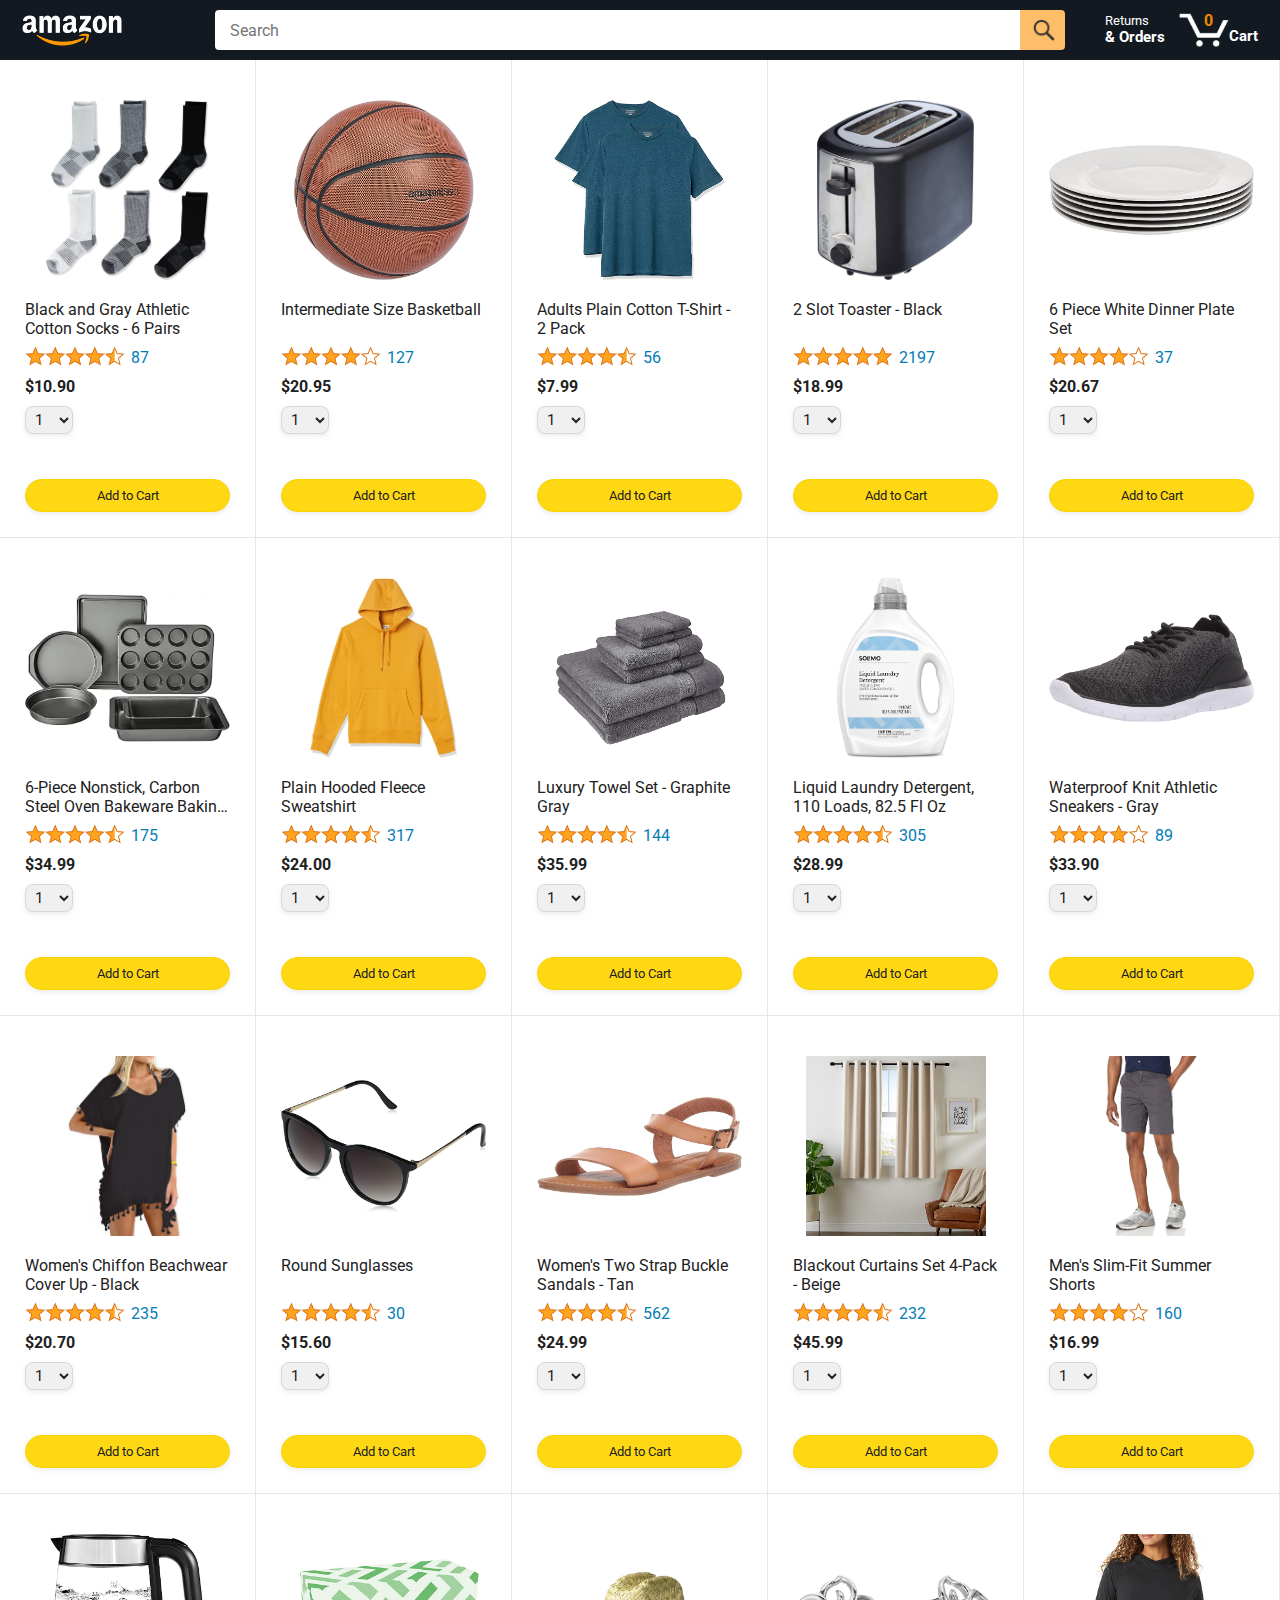
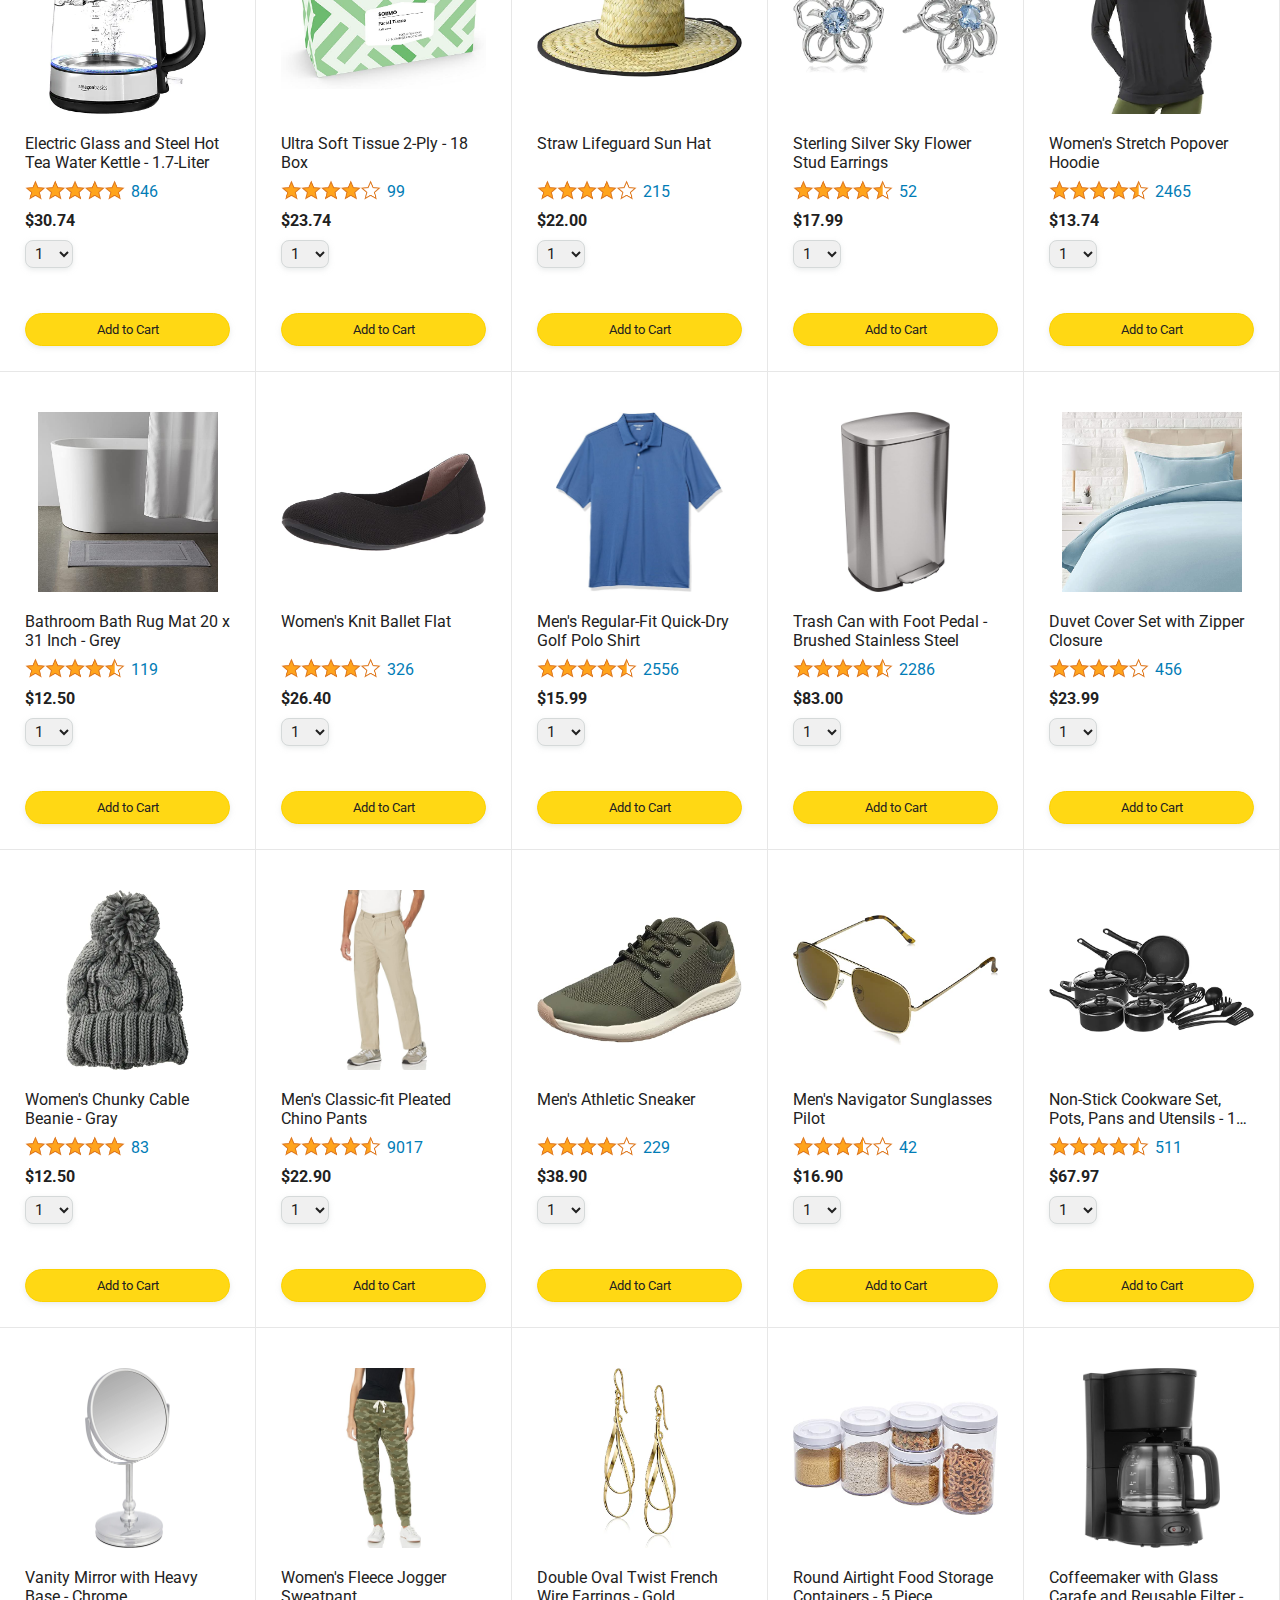
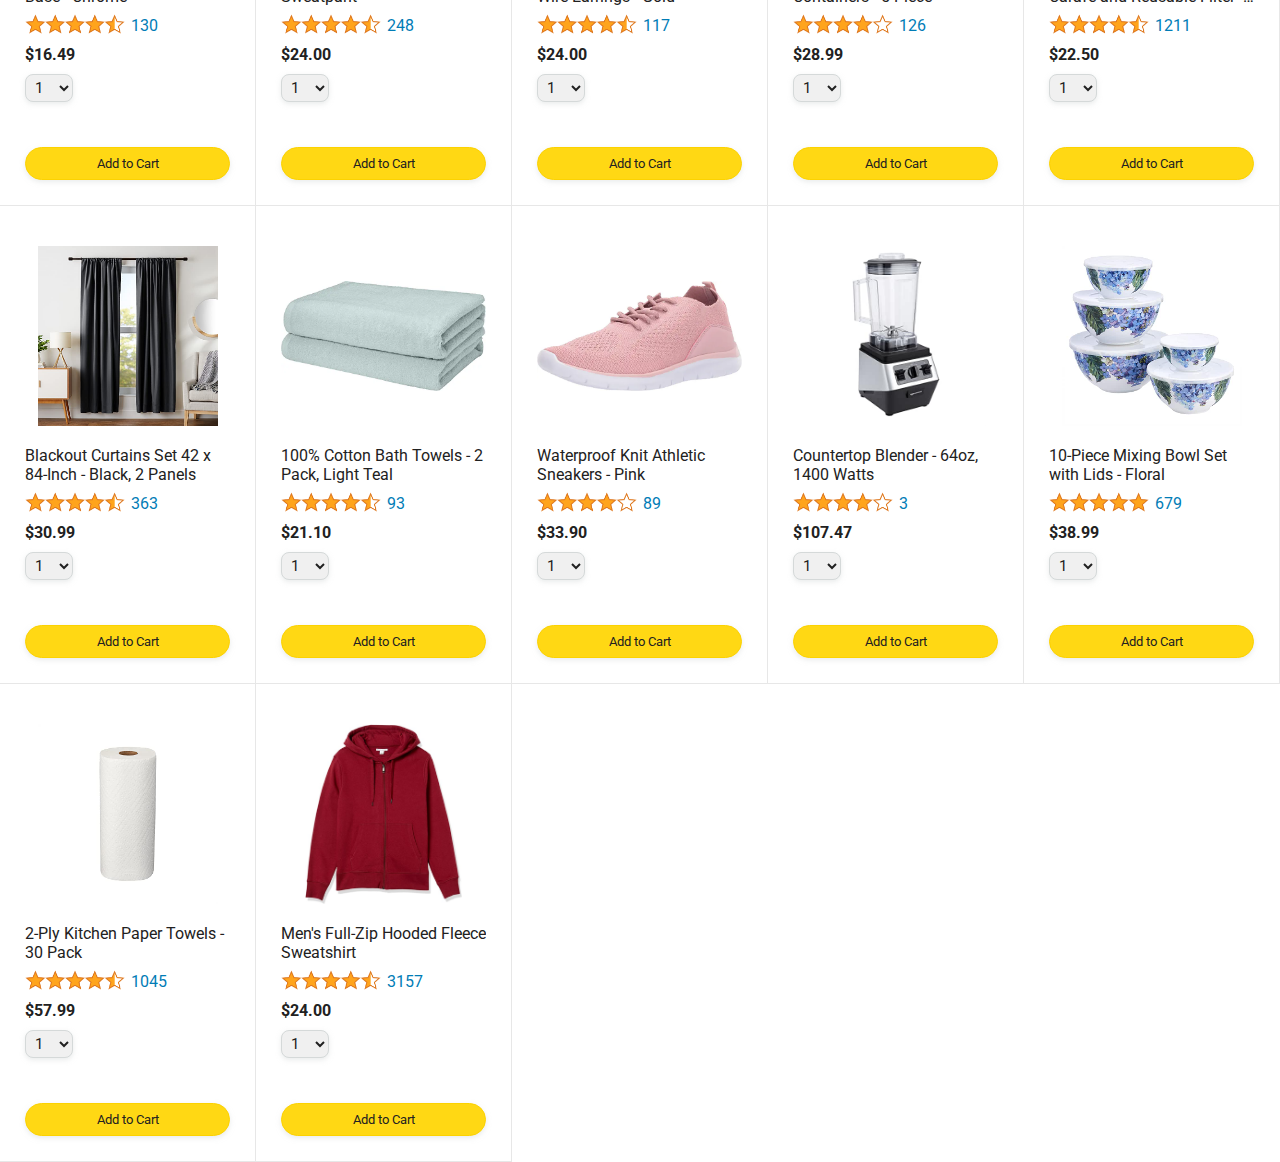
==== index.html @ a7602c5c "changed file name from amazon to index" ====
<!DOCTYPE html>
<html>
  <head>
    <title>Amazon Project</title>

    <!-- This code is needed for responsive design to work.
      (Responsive design = make the website look good on
      smaller screen sizes like a phone or a tablet). -->
    <meta name="viewport" content="width=device-width, initial-scale=1">

    <!-- Load a font called Roboto from Google Fonts. -->
    <link rel="preconnect" href="https://fonts.googleapis.com">
    <link rel="preconnect" href="https://fonts.gstatic.com" crossorigin>
    <link href="https://fonts.googleapis.com/css2?family=Roboto:wght@400;500;700&display=swap" rel="stylesheet">

    <!-- Here are the CSS files for this page. -->
    <link rel="stylesheet" href="styles/shared/general.css">
    <link rel="stylesheet" href="styles/shared/amazon-header.css">
    <link rel="stylesheet" href="styles/pages/amazon.css">
  </head>
  <body>
    <div class="amazon-header">
      <div class="amazon-header-left-section">
        <a href="amazon.html" class="header-link">
          <img class="amazon-logo"
            src="images/amazon-logo-white.png">
          <img class="amazon-mobile-logo"
            src="images/amazon-mobile-logo-white.png">
        </a>
      </div>

      <div class="amazon-header-middle-section">
        <input class="search-bar" type="text" placeholder="Search">

        <button class="search-button">
          <img class="search-icon" src="images/icons/search-icon.png">
        </button>
      </div>

      <div class="amazon-header-right-section">
        <a class="orders-link header-link" href="orders.html">
          <span class="returns-text">Returns</span>
          <span class="orders-text">& Orders</span>
        </a>

        <a class="cart-link header-link" href="checkout.html">
          <img class="cart-icon" src="images/icons/cart-icon.png">
          <div class="cart-quantity js-cart-quantity">0</div>
          <div class="cart-text">Cart</div>
        </a>
      </div>
    </div>
    
    <div class="main">
      <div class="products-grid js-product-grid">
      

       
      </div>
    </div>
    <script src="data/cart.js"></script>
    <script src="data/products.js"></script>
    <script  src="/scripts/amazon.js"></script>
  </body>
</html>
---- styles/shared/general.css ----
body {
  font-family: Roboto, Arial;
  color: rgb(33, 33, 33);
  /* The <body> element has a default margin of 8px
     on all sides. This removes the default margins. */
  margin: 0;
}

/* <p> elements have a default margin on the top
   and bottom. This removes the default margins. */
p {
  margin: 0;
}

button {
  cursor: pointer;
}

select {
  cursor: pointer;
}

input, select, button {
  font-family: Roboto, Arial;
}

.button-primary {
  color: rgb(33, 33, 33);
  background-color: rgb(255, 216, 20);
  border: 1px solid rgb(252, 210, 0);
  border-radius: 8px;
  cursor: pointer;
  box-shadow: 0 2px 5px rgba(213, 217, 217, 0.5);
}

.button-primary:hover {
  background-color: rgb(247, 202, 0);
  border: 1px solid rgb(242, 194, 0);
}

.button-primary:active {
  background: rgb(255, 216, 20);
  border-color: rgb(252, 210, 0);
  box-shadow: none;
}

.button-secondary {
  color: rgb(33, 33, 33);
  background: white;
  border: 1px solid rgb(213, 217, 217);
  border-radius: 8px;
  cursor: pointer;
  box-shadow: 0 2px 5px rgba(213, 217, 217, 0.5);
}

.button-secondary:hover {
  background-color: rgb(247, 250, 250);
}

.button-secondary:active {
  background-color: rgb(237, 253, 255);
  box-shadow: none;
}

/* These styles will limit text to 2 lines. Anything
   beyond 2 lines will be replaced with "..."
   You can find this code by using an A.I. tool or by
   searching in Google.
   https://css-tricks.com/almanac/properties/l/line-clamp/ */
.limit-text-to-2-lines {
  display: -webkit-box;
  -webkit-line-clamp: 2;
  -webkit-box-orient: vertical;
  overflow: hidden;
}

.link-primary {
  color: rgb(1, 124, 182);
  cursor: pointer;
}

.link-primary:hover {
  color: rgb(196, 80, 0);
}

/* Styles for dropdown selectors. */
select {
  color: rgb(33, 33, 33);
  background-color: rgb(240, 240, 240);
  border: 1px solid rgb(213, 217, 217);
  border-radius: 8px;
  padding: 3px 5px;
  font-size: 15px;
  cursor: pointer;
  box-shadow: 0 2px 5px rgba(213, 217, 217, 0.5);
}

select:focus,
input:focus {
  outline: 2px solid rgb(255, 153, 0);
}
---- styles/shared/amazon-header.css ----
.amazon-header {
  background-color: rgb(19, 25, 33);
  color: white;
  padding-left: 15px;
  padding-right: 15px;

  display: flex;
  align-items: center;
  justify-content: space-between;

  position: fixed;
  top: 0;
  left: 0;
  right: 0;
  height: 60px;
}

.amazon-header-left-section {
  width: 180px;
}

@media (max-width: 800px) {
  .amazon-header-left-section {
    width: unset;
  }
}

.header-link {
  display: inline-block;
  padding: 6px;
  border-radius: 2px;
  cursor: pointer;
  text-decoration: none;
  border: 1px solid rgba(0, 0, 0, 0);
}

.header-link:hover {
  border: 1px solid white;
}

.amazon-logo {
  width: 100px;
  margin-top: 5px;
}

.amazon-mobile-logo {
  display: none;
}

@media (max-width: 575px) {
  .amazon-logo {
    display: none;
  }

  .amazon-mobile-logo {
    display: block;
    height: 35px;
    margin-top: 5px;
  }
}

.amazon-header-middle-section {
  flex: 1;
  max-width: 850px;
  margin-left: 10px;
  margin-right: 10px;
  display: flex;
}

.search-bar {
  flex: 1;
  width: 0;
  font-size: 16px;
  height: 38px;
  padding-left: 15px;
  border: none;
  border-top-left-radius: 4px;
  border-bottom-left-radius: 4px;
  border-top-right-radius: 0;
  border-bottom-right-radius: 0;
}

.search-button {
  background-color: rgb(254, 189, 105);
  border: none;
  width: 45px;
  height: 40px;
  border-top-right-radius: 4px;
  border-bottom-right-radius: 4px;
  flex-shrink: 0;
}

.search-icon {
  height: 22px;
  margin-left: 2px;
  margin-top: 3px;
}

.amazon-header-right-section {
  width: 180px;
  flex-shrink: 0;
  display: flex;
  justify-content: end;
}

.orders-link {
  color: white;
}

.returns-text {
  display: block;
  font-size: 13px;
}

.orders-text {
  display: block;
  font-size: 15px;
  font-weight: 700;
}

.cart-link {
  color: white;
  display: flex;
  align-items: center;
  position: relative;
}

.cart-icon {
  width: 50px;
}

.cart-text {
  margin-top: 12px;
  font-size: 15px;
  font-weight: 700;
}

.cart-quantity {
  color: rgb(240, 136, 4);
  font-size: 16px;
  font-weight: 700;

  position: absolute;
  top: 4px;
  left: 22px;
  
  width: 26px;
  text-align: center;
}
---- styles/pages/amazon.css ----
.main {
  margin-top: 60px;
}

.products-grid {
  display: grid;

  /* - In CSS Grid, 1fr means a column will take up the
       remaining space in the grid.
     - If we write 1fr 1fr ... 1fr; 8 times, this will
       divide the grid into 8 columns, each taking up an
       equal amount of the space.
     - repeat(8, 1fr); is a shortcut for repeating "1fr"
       8 times (instead of typing out "1fr" 8 times).
       repeat(...) is a special property that works with
       display: grid; */
  grid-template-columns: repeat(8, 1fr);
}

/* @media is used to create responsive design (making the
   website look good on any screen size). This @media
   means when the screen width is 2000px or less, we
   will divide the grid into 7 columns instead of 8. */
@media (max-width: 2000px) {
  .products-grid {
    grid-template-columns: repeat(7, 1fr);
  }
}

/* This @media means when the screen width is 1600px or
   less, we will divide the grid into 6 columns. */
@media (max-width: 1600px) {
  .products-grid {
    grid-template-columns: repeat(6, 1fr);
  }
}

@media (max-width: 1300px) {
  .products-grid {
    grid-template-columns: repeat(5, 1fr);
  }
}

@media (max-width: 1000px) {
  .products-grid {
    grid-template-columns: repeat(4, 1fr);
  }
}

@media (max-width: 800px) {
  .products-grid {
    grid-template-columns: repeat(3, 1fr);
  }
}

@media (max-width: 575px) {
  .products-grid {
    grid-template-columns: repeat(2, 1fr);
  }
}

@media (max-width: 450px) {
  .products-grid {
    grid-template-columns: 1fr;
  }
}

.product-container {
  padding-top: 40px;
  padding-bottom: 25px;
  padding-left: 25px;
  padding-right: 25px;

  border-right: 1px solid rgb(231, 231, 231);
  border-bottom: 1px solid rgb(231, 231, 231);

  display: flex;
  flex-direction: column;
}

.product-image-container {
  display: flex;
  justify-content: center;
  align-items: center;

  height: 180px;
  margin-bottom: 20px;
}

.product-image {
  /* Images will overflow their container by default. To
    prevent this, we set max-width and max-height to 100%
    so they stay inside their container. */
  max-width: 100%;
  max-height: 100%;
}

.product-name {
  height: 40px;
  margin-bottom: 5px;
}

.product-rating-container {
  display: flex;
  align-items: center;
  margin-bottom: 10px;
}

.product-rating-stars {
  width: 100px;
  margin-right: 6px;
}

.product-rating-count {
  color: rgb(1, 124, 182);
  cursor: pointer;
  margin-top: 3px;
}

.product-price {
  font-weight: 700;
  margin-bottom: 10px;
}

.product-quantity-container {
  margin-bottom: 17px;
}

.product-spacer {
  flex: 1;
}

.added-to-cart {
  color: rgb(6, 125, 98);
  font-size: 16px;

  display: flex;
  align-items: center;
  margin-bottom: 8px;

  /* At first, the "Added to cart" message will
     be invisible. Use JavaScript to change the
     opacity and make it visible. */
  opacity: 0;
}

.added-to-cart img {
  height: 20px;
  margin-right: 5px;
}

.add-to-cart-button {
  width: 100%;
  padding: 8px;
  border-radius: 50px;
}
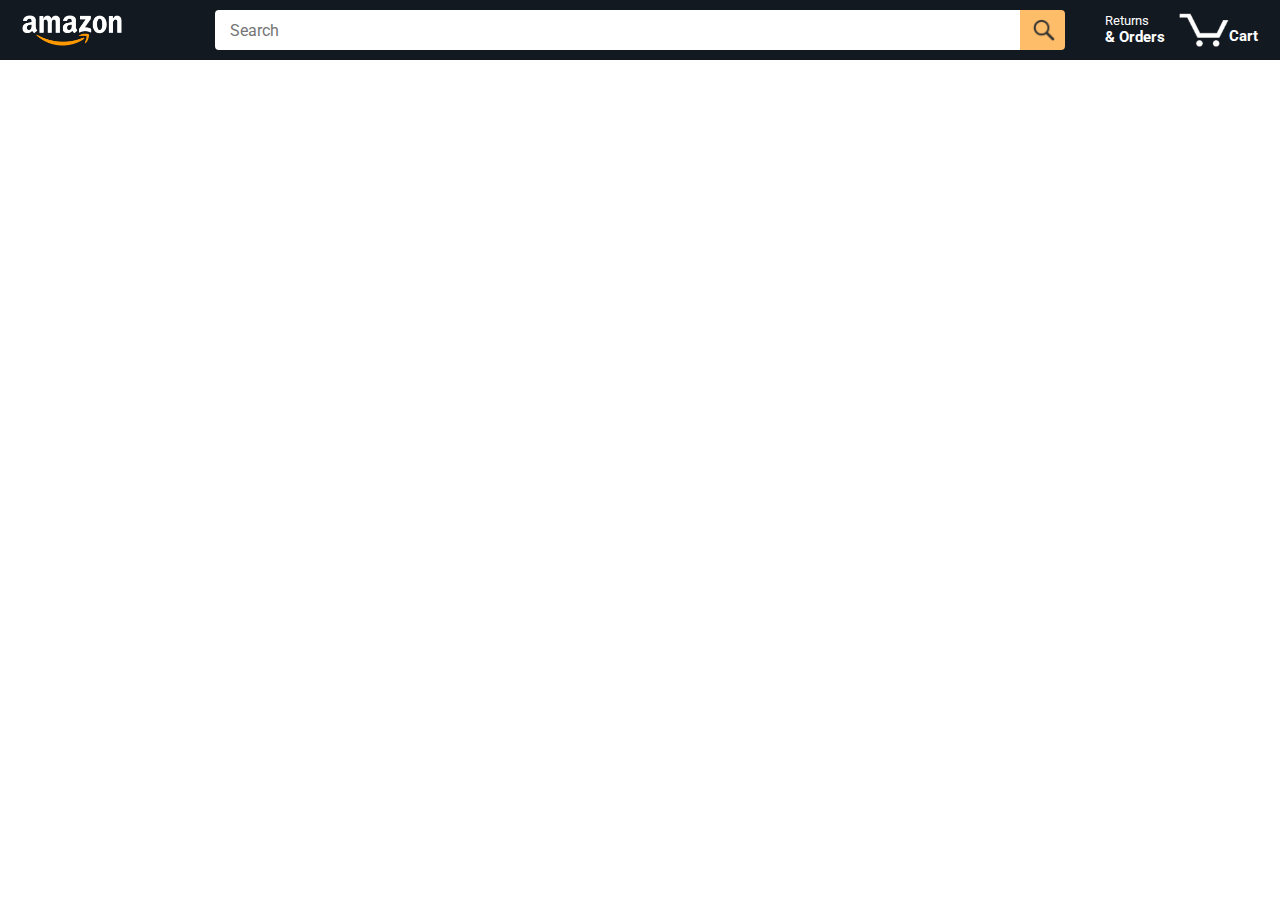
==== commit 8874913d: "updates few featrues" ====
--- a/index.html
+++ b/index.html
@@ -21,7 +21,7 @@
   <body>
     <div class="amazon-header">
       <div class="amazon-header-left-section">
-        <a href="amazon.html" class="header-link">
+        <a href="index.html" class="header-link">
           <img class="amazon-logo"
             src="images/amazon-logo-white.png">
           <img class="amazon-mobile-logo"
@@ -45,7 +45,7 @@
 
         <a class="cart-link header-link" href="checkout.html">
           <img class="cart-icon" src="images/icons/cart-icon.png">
-          <div class="cart-quantity js-cart-quantity">0</div>
+          <div class="cart-quantity js-cart-quantity"></div>
           <div class="cart-text">Cart</div>
         </a>
       </div>
@@ -58,8 +58,8 @@
        
       </div>
     </div>
-    <script src="data/cart.js"></script>
-    <script src="data/products.js"></script>
-    <script  src="/scripts/amazon.js"></script>
+
+   
+    <script type = 'module' src="/scripts/amazon.js"></script>
   </body>
 </html>
--- a/styles/pages/amazon.css
+++ b/styles/pages/amazon.css
@@ -154,3 +154,6 @@
   padding: 8px;
   border-radius: 50px;
 }
+.added-to-cart-visible {
+  opacity: 1;
+}